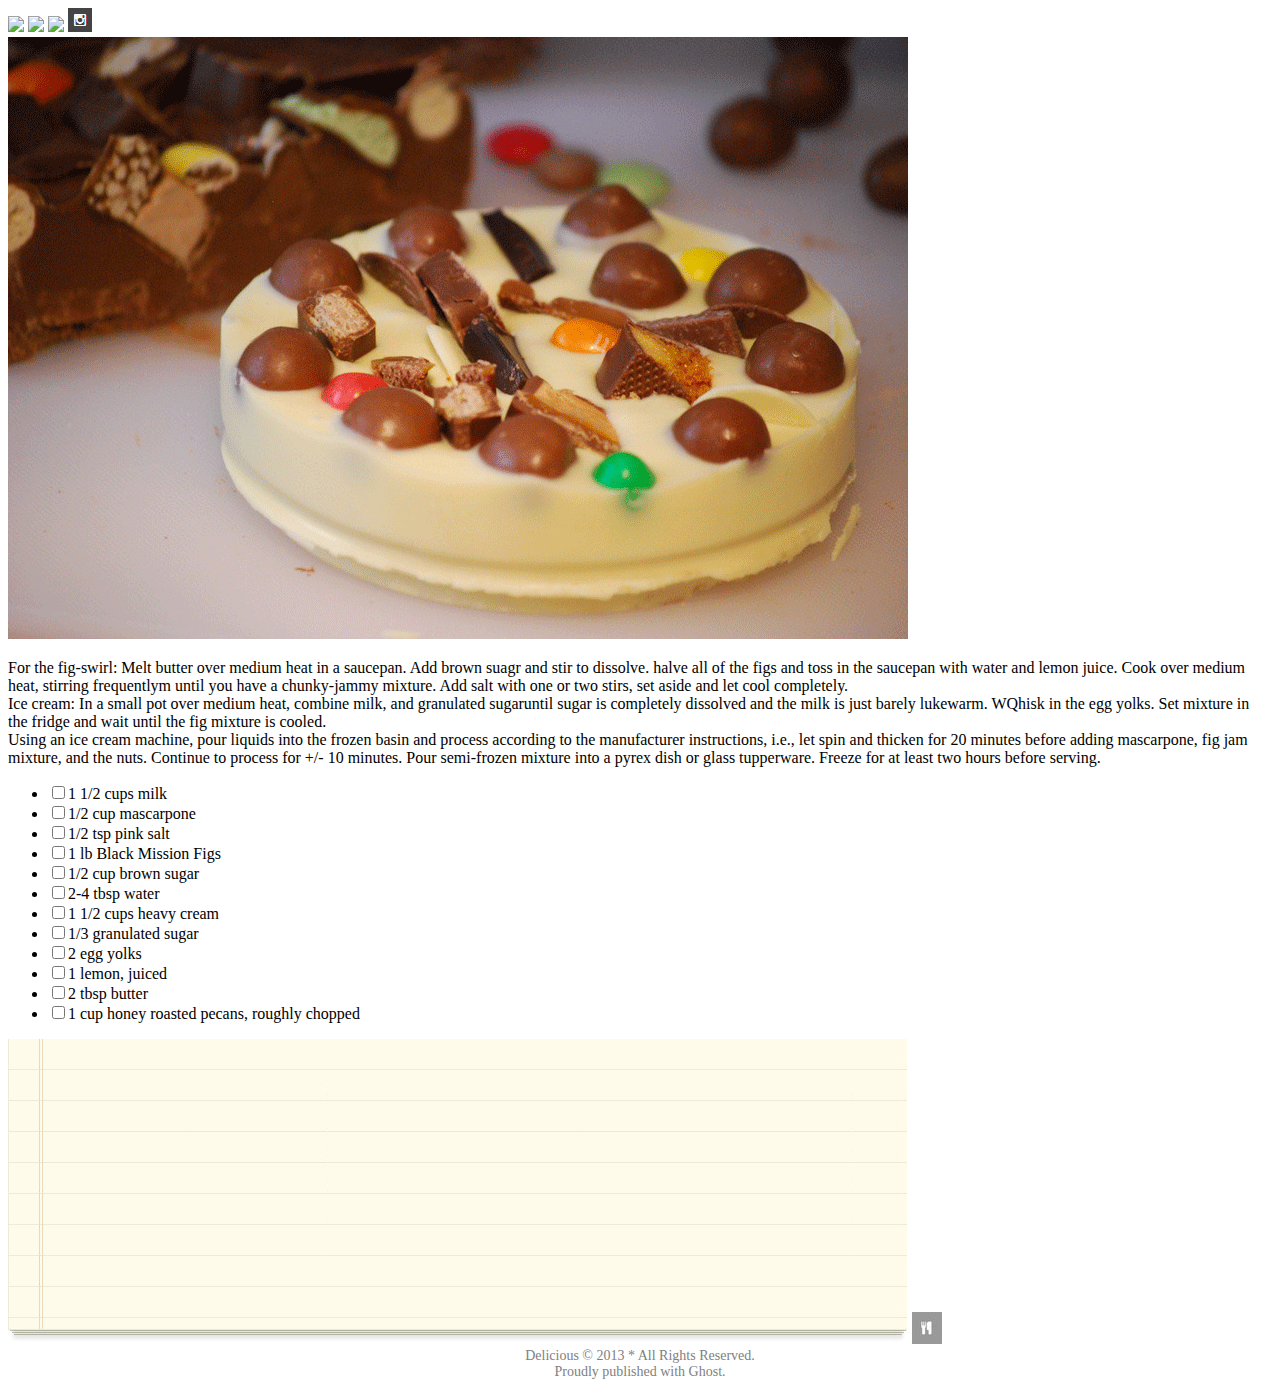
==== index.html @ f8a41348 "worked on layout" ====
<!DOCTYPE html>
<html lang="en">
<head>
    <link rel="stylesheet" href="style.css">
    <meta charset="UTF-8">
    <meta http-equiv="X-UA-Compatible" content="IE=edge">
    <meta name="viewport" content="width=device-width, initial-scale=1.0">
    <title>Chocolate Pizza</title>
    
</head>
<body>
    <div class="header">
        <header>
            
            <img src="img/twit-icon.png">
            <img src="img/gp-icon.png">
            <img src="img/flic-icon.png">
            <img src="IMG/insta-icon.png">
            
        </header>
    </div>
    
<img class="chocpizza" src="IMG/choco-pizza.png">

<div class="paragraph">
<p>
For the fig-swirl: Melt butter over medium heat in a saucepan. Add brown suagr and stir to dissolve. halve all of the figs and toss in the saucepan with water and lemon juice. Cook over medium heat, stirring frequentlym until you have a chunky-jammy mixture. Add salt with one or two stirs, set aside and let cool completely. <br>

Ice cream: In a small pot over medium heat, combine milk, and granulated sugaruntil sugar is completely dissolved and the milk is just barely lukewarm. WQhisk in the egg yolks. Set mixture in the fridge and wait until the fig mixture is cooled. <br>

Using an ice cream machine, pour liquids into the frozen basin and process according to the manufacturer instructions, i.e., let spin and thicken for 20 minutes before adding mascarpone, fig jam mixture, and the nuts. Continue to process for +/- 10 minutes. Pour semi-frozen mixture into a pyrex dish or glass tupperware. Freeze for at least two hours before serving. 
</p>
</div>

<ul class="listitems">
<li><input type="checkbox" name="grocery" value="1 1/2 cups milk">1 1/2 cups milk</li>
<li><input type="checkbox" name="grocery" value="1/2 cup mascarpone">1/2 cup mascarpone</li>
<li><input type="checkbox" name="grocery" value="1/2 tsp pink salt">1/2 tsp pink salt</li>
<li><input type="checkbox" name="grocery" value="1 lb Black Mission Figs">1 lb Black Mission Figs</li>
<li><input type="checkbox" name="grocery" value="1/2 cup brown sugar">1/2 cup brown sugar</li>
<li><input type="checkbox" name="grocery" value="2-4 tbsp water">2-4 tbsp water</li>
<li><input type="checkbox" name="grocery" value="1 1/2 cups heavy cream">1 1/2 cups heavy cream</li>
<li><input type="checkbox" name="grocery" value="1/3 granulated sugar">1/3 granulated sugar</li>
<li><input type="checkbox" name="grocery" value="2 egg yolks">2 egg yolks</li>
<li><input type="checkbox" name="grocery" value="1 lemon, juiced">1 lemon, juiced</li>
<li><input type="checkbox" name="grocery" value="2 tbsp butter">2 tbsp butter</li>
<li><input type="checkbox" name="grocery" value="1 cup honey roasted pecans, roughly chopped">1 cup honey roasted pecans, roughly chopped</li>    
</ul>

<img class="list" src="IMG/list-bg.png">

<img class="fork" src="IMG/small-logo.png">
<footer class="footer">
        <p>Delicious © 2013 * All Rights Reserved. <br>
        Proudly published with Ghost.</p>
    </footer>
</body>
</html>
---- style.css ----
.header{ 
    
  }





.footer-images {
    align-items:  center;
}
.footer p { 
    color:grey;
    text-align: center;
    font-size: 14px;  
    margin: 0;  
  }
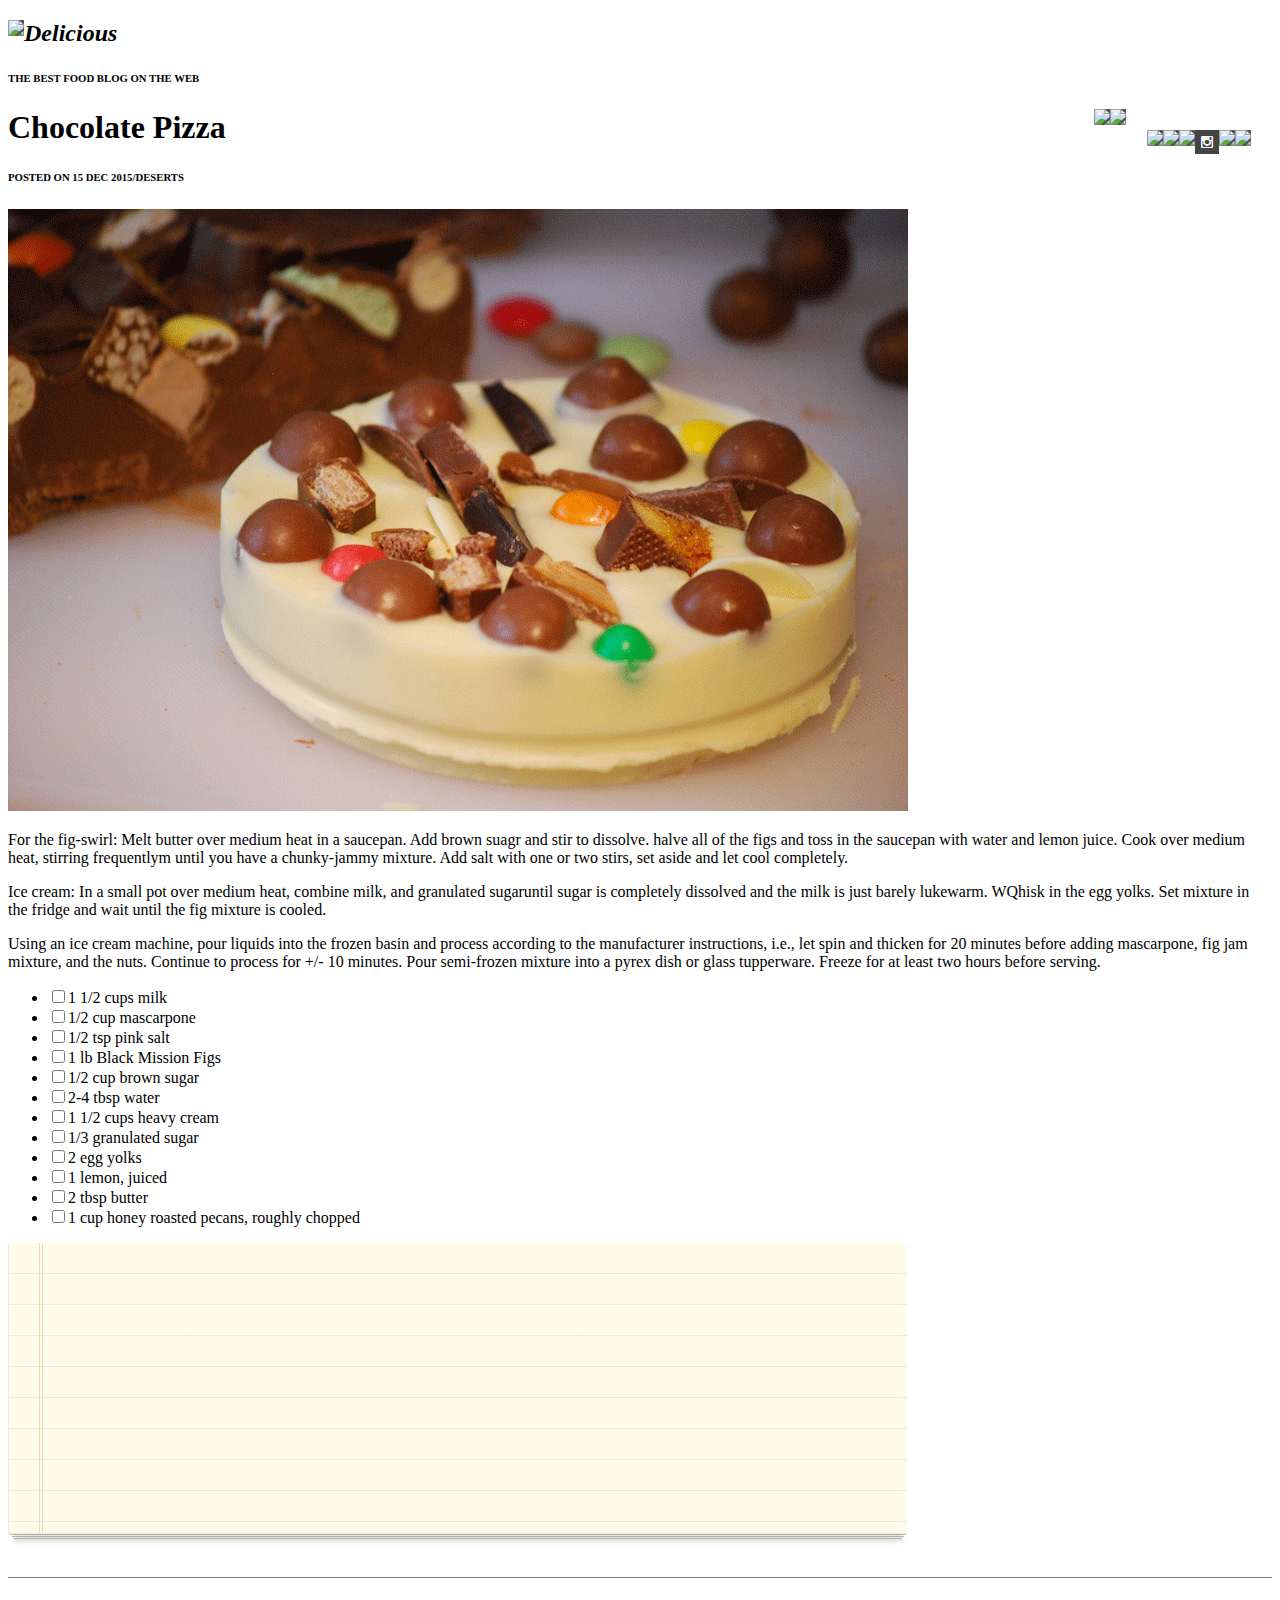
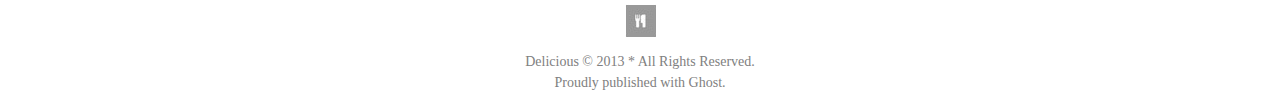
==== commit 63324e23: "worked on footer css" ====
--- a/index.html
+++ b/index.html
@@ -6,30 +6,41 @@
     <meta http-equiv="X-UA-Compatible" content="IE=edge">
     <meta name="viewport" content="width=device-width, initial-scale=1.0">
     <title>Chocolate Pizza</title>
-    
 </head>
+
 <body>
     <div class="header">
-        <header>
-            
-            <img src="img/twit-icon.png">
-            <img src="img/gp-icon.png">
-            <img src="img/flic-icon.png">
-            <img src="IMG/insta-icon.png">
-            
-        </header>
+        <img src="img/logo.png">
+            <h2 id=> Delicious<h2>
+            <h6> THE BEST FOOD BLOG ON THE WEB<h6>
+                <div class="img1">
+                    <img src = "img/fb-icon.png">
+                    <img src="img/twit-icon.png">
+                    <img src="img/gp-icon.png">
+                    <img src="IMG/insta-icon.png">
+                    <img src="img/flic-icon.png">
+                    <img src="img/pint-icon.png">
+                </div>
+                <div class="img2">
+                    <img src="img/rss-icon.png">
+                    <img src="img/mail-icon.png">
+                </div>
     </div>
-    
+
+    <div class="main">
+        <h1> Chocolate Pizza</h1>
+        <h6> POSTED ON 15 DEC 2015/DESERTS</h6>
 <img class="chocpizza" src="IMG/choco-pizza.png">
 
 <div class="paragraph">
 <p>
-For the fig-swirl: Melt butter over medium heat in a saucepan. Add brown suagr and stir to dissolve. halve all of the figs and toss in the saucepan with water and lemon juice. Cook over medium heat, stirring frequentlym until you have a chunky-jammy mixture. Add salt with one or two stirs, set aside and let cool completely. <br>
+For the fig-swirl: Melt butter over medium heat in a saucepan. Add brown suagr and stir to dissolve. halve all of the figs and toss in the saucepan with water and lemon juice. Cook over medium heat, stirring frequentlym until you have a chunky-jammy mixture. Add salt with one or two stirs, set aside and let cool completely.</p>
 
-Ice cream: In a small pot over medium heat, combine milk, and granulated sugaruntil sugar is completely dissolved and the milk is just barely lukewarm. WQhisk in the egg yolks. Set mixture in the fridge and wait until the fig mixture is cooled. <br>
+<p>Ice cream: In a small pot over medium heat, combine milk, and granulated sugaruntil sugar is completely dissolved and the milk is just barely lukewarm. WQhisk in the egg yolks. Set mixture in the fridge and wait until the fig mixture is cooled. </p>
 
-Using an ice cream machine, pour liquids into the frozen basin and process according to the manufacturer instructions, i.e., let spin and thicken for 20 minutes before adding mascarpone, fig jam mixture, and the nuts. Continue to process for +/- 10 minutes. Pour semi-frozen mixture into a pyrex dish or glass tupperware. Freeze for at least two hours before serving. 
+<p>Using an ice cream machine, pour liquids into the frozen basin and process according to the manufacturer instructions, i.e., let spin and thicken for 20 minutes before adding mascarpone, fig jam mixture, and the nuts. Continue to process for +/- 10 minutes. Pour semi-frozen mixture into a pyrex dish or glass tupperware. Freeze for at least two hours before serving. </p>
 </p>
+</div>
 </div>
 
 <ul class="listitems">
@@ -49,10 +60,14 @@
 
 <img class="list" src="IMG/list-bg.png">
 
-<img class="fork" src="IMG/small-logo.png">
-<footer class="footer">
+
+<!-- footer; center imgage and p  -->
+<div class="footer">
+    <hr>
+        <img id="footerimage" src="IMG/small-logo.png">
         <p>Delicious © 2013 * All Rights Reserved. <br>
         Proudly published with Ghost.</p>
-    </footer>
+        </div>
+
 </body>
 </html>--- a/style.css
+++ b/style.css
@@ -1,19 +1,70 @@
-.header{ 
+/*header  */
+.header img {
+    float: left;
+    background: #555;
+  }
+
+
+.img2 {
+    float: right;
     
+}
+.img1 {
+    float: right;
+    padding: 21px;
+    }
+    
+  
+  .header h1 {
+    position: relative;
+    top: 18px;
+    left: 10px;
   }
+
+.header h2{
+    font-style: italic;
+}
+
+/*body  */
 
 
 
 
 
-.footer-images {
-    align-items:  center;
+
+
+
+
+/*footer  */
+
+
+.footer {
+    align-items: center;
 }
+
 .footer p { 
     color:grey;
     text-align: center;
     font-size: 14px;  
-    margin: 0;  
-  }
+    margin: 20;  
+    line-height: 1.5;
+    
+}
+.footer hr {
+    display:block;
+    height:1px;
+    border:0;
+    border-top:1px solid grey;
+    /* border-bottom:1px solid grey; */
+    margin:25px 0px;
+    
+}
+#footerimage {
+    display: block;
+    margin-left: auto;
+    margin-right: auto;
+}
+
+
   
 
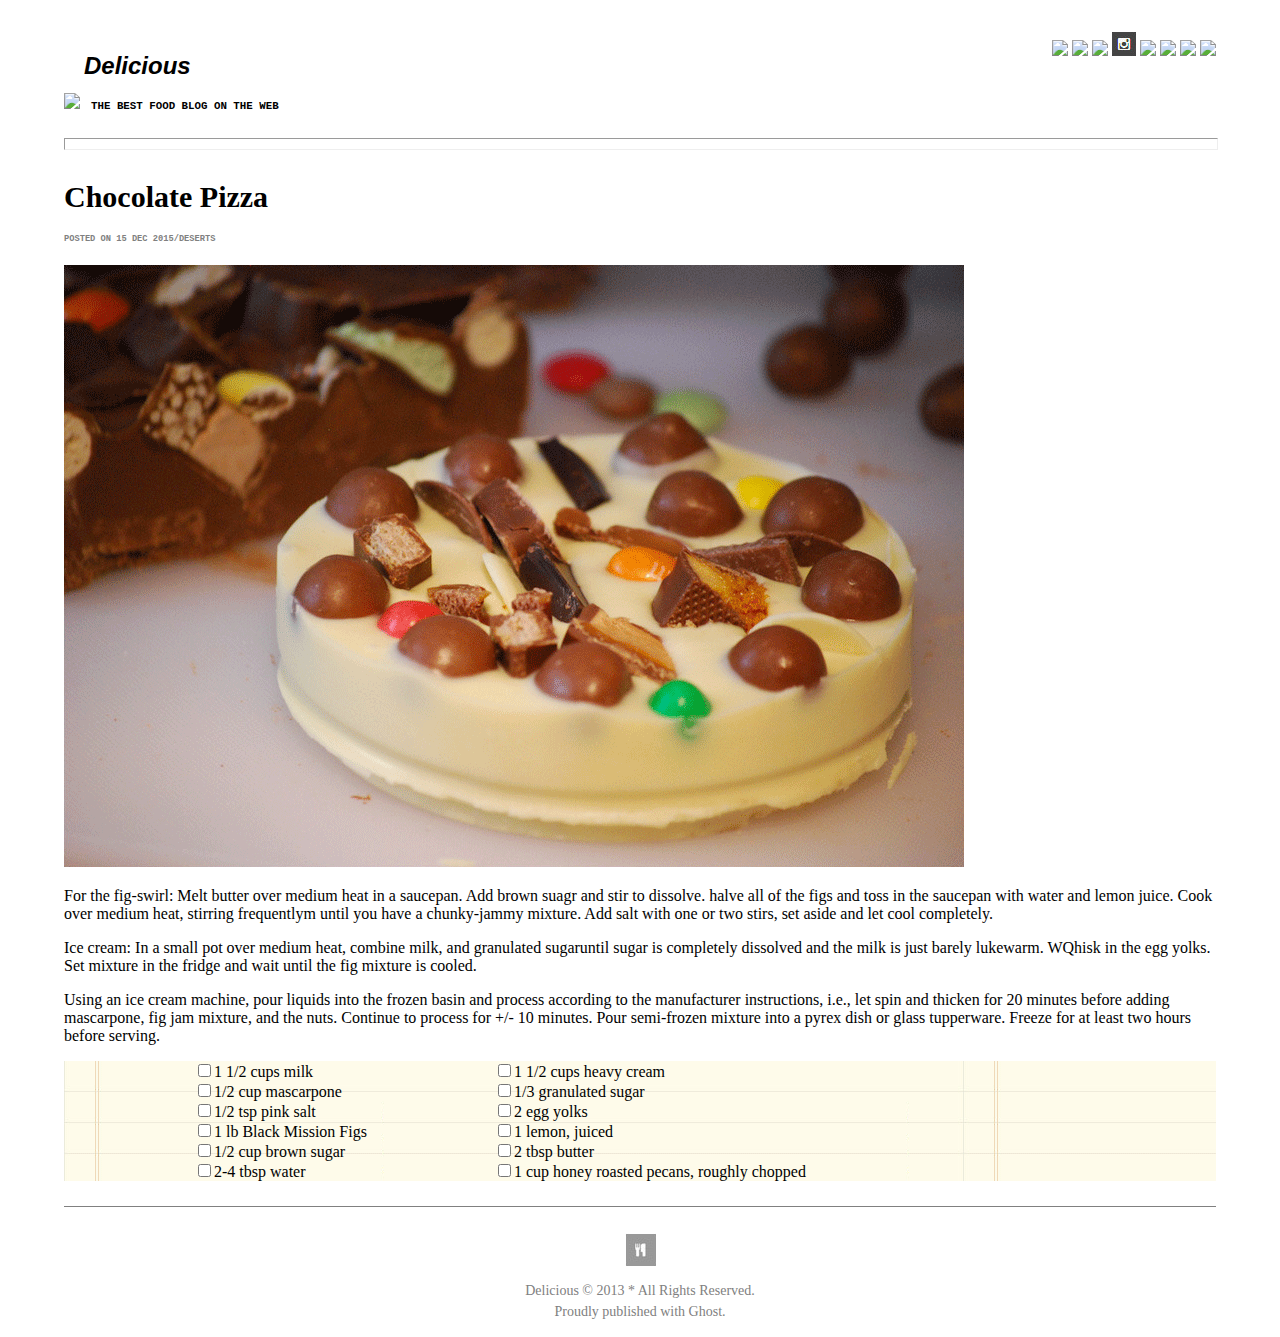
==== commit 6361ff36: "finished styling" ====
--- a/index.html
+++ b/index.html
@@ -9,23 +9,25 @@
 </head>
 
 <body>
-    <div class="header">
-        <img src="img/logo.png">
-            <h2 id=> Delicious<h2>
-            <h6> THE BEST FOOD BLOG ON THE WEB<h6>
-                <div class="img1">
-                    <img src = "img/fb-icon.png">
-                    <img src="img/twit-icon.png">
-                    <img src="img/gp-icon.png">
-                    <img src="IMG/insta-icon.png">
-                    <img src="img/flic-icon.png">
-                    <img src="img/pint-icon.png">
-                </div>
-                <div class="img2">
-                    <img src="img/rss-icon.png">
-                    <img src="img/mail-icon.png">
-                </div>
+    <header>
+        <img src="img/logo.png" atl="logo">
+        <div class="delicious">
+            <h2> Delicious<h2>
+            <h5> THE BEST FOOD BLOG ON THE WEB</h5>
+            </div>
+                    <ul>
+                   <li><img src = "img/fb-icon.png"></li>
+                   <li><img src="img/twit-icon.png"></li>
+                   <li><img src="img/gp-icon.png"></li>
+                   <li><img src="IMG/insta-icon.png"></li>
+                   <li><img src="img/flic-icon.png"></li>
+                   <li><img src="img/pint-icon.png"></li>
+                    <li><img src="img/rss-icon.png"></li>
+                    <li><img src="img/mail-icon.png"></li>
+            </ul>
     </div>
+</header>
+<hr>
 
     <div class="main">
         <h1> Chocolate Pizza</h1>
@@ -43,22 +45,25 @@
 </div>
 </div>
 
-<ul class="listitems">
-<li><input type="checkbox" name="grocery" value="1 1/2 cups milk">1 1/2 cups milk</li>
-<li><input type="checkbox" name="grocery" value="1/2 cup mascarpone">1/2 cup mascarpone</li>
-<li><input type="checkbox" name="grocery" value="1/2 tsp pink salt">1/2 tsp pink salt</li>
-<li><input type="checkbox" name="grocery" value="1 lb Black Mission Figs">1 lb Black Mission Figs</li>
-<li><input type="checkbox" name="grocery" value="1/2 cup brown sugar">1/2 cup brown sugar</li>
-<li><input type="checkbox" name="grocery" value="2-4 tbsp water">2-4 tbsp water</li>
-<li><input type="checkbox" name="grocery" value="1 1/2 cups heavy cream">1 1/2 cups heavy cream</li>
-<li><input type="checkbox" name="grocery" value="1/3 granulated sugar">1/3 granulated sugar</li>
-<li><input type="checkbox" name="grocery" value="2 egg yolks">2 egg yolks</li>
-<li><input type="checkbox" name="grocery" value="1 lemon, juiced">1 lemon, juiced</li>
-<li><input type="checkbox" name="grocery" value="2 tbsp butter">2 tbsp butter</li>
-<li><input type="checkbox" name="grocery" value="1 cup honey roasted pecans, roughly chopped">1 cup honey roasted pecans, roughly chopped</li>    
-</ul>
 
-<img class="list" src="IMG/list-bg.png">
+<div id="grocery">
+<div class="list1">
+    <li><input type="checkbox" name="grocery" value="1 1/2 cups milk">1 1/2 cups milk</li>
+    <li><input type="checkbox" name="grocery" value="1/2 cup mascarpone">1/2 cup mascarpone</li>
+    <li><input type="checkbox" name="grocery" value="1/2 tsp pink salt">1/2 tsp pink salt</li>
+    <li><input type="checkbox" name="grocery" value="1 lb Black Mission Figs">1 lb Black Mission Figs</li>
+    <li><input type="checkbox" name="grocery" value="1/2 cup brown sugar">1/2 cup brown sugar</li>
+    <li><input type="checkbox" name="grocery" value="2-4 tbsp water">2-4 tbsp water</li>
+</div>
+<div class = "list2">
+    <li><input type="checkbox" name="grocery" value="1 1/2 cups heavy cream">1 1/2 cups heavy cream</li>
+    <li><input type="checkbox" name="grocery" value="1/3 granulated sugar">1/3 granulated sugar</li>
+    <li><input type="checkbox" name="grocery" value="2 egg yolks">2 egg yolks</li>
+    <li><input type="checkbox" name="grocery" value="1 lemon, juiced">1 lemon, juiced</li>
+    <li><input type="checkbox" name="grocery" value="2 tbsp butter">2 tbsp butter</li>
+    <li><input type="checkbox" name="grocery" value="1 cup honey roasted pecans, roughly chopped">1 cup honey roasted pecans, roughly chopped</li>    
+</div>
+</div>
 
 
 <!-- footer; center imgage and p  -->
--- a/style.css
+++ b/style.css
@@ -1,40 +1,78 @@
-/*header  */
-.header img {
-    float: left;
-    background: #555;
-  }
+body {
+  margin: 0 auto;
+  width: 90%;
+}
 
 
-.img2 {
-    float: right;
-    
-}
-.img1 {
-    float: right;
-    padding: 21px;
-    }
-    
-  
-  .header h1 {
-    position: relative;
-    top: 18px;
-    left: 10px;
-  }
+/*header  */
+/* image of fork and knife*/
 
-.header h2{
-    font-style: italic;
+.delicious{
+  display: inline-block;
+  margin-top: 2em;
 }
 
-/*body  */
+  /*Delicious*/
+h2{
+  font-family:'Trebuchet MS', 'Lucida Sans Unicode', 'Lucida Grande', 'Lucida Sans', Arial, sans-serif; 
+  font-style: italic;
+}
+
+h5{
+  margin-left: 7px;
+  font-family: monospace;
+}
+
+
+header ul {
+  float: right;
+  margin-top: 2em;
+  margin-left: 10px;
+
+}
+
+header ul li {
+  display: inline-block;
+
+}
+  
 
 
 
 
+/*body  */
+
+hr {
+  width: 100%;
+  height: 10px;
+  color: grey;
+}
+h1{
+  font-size: 30px;
+  margin-top: 1em;
+}
+h6{
+  color: grey; 
+  font-family:monospace
+}
+
+#grocery {
+  background: url('IMG/list-bg.png');
 
 
+}
 
+  .list1 {
+    float: left;
+    width: 300px;
+margin-left: 130px;
+    list-style: none;
 
-
+    }
+.list2{
+  list-style: none;
+}
+    
 /*footer  */
 
 
